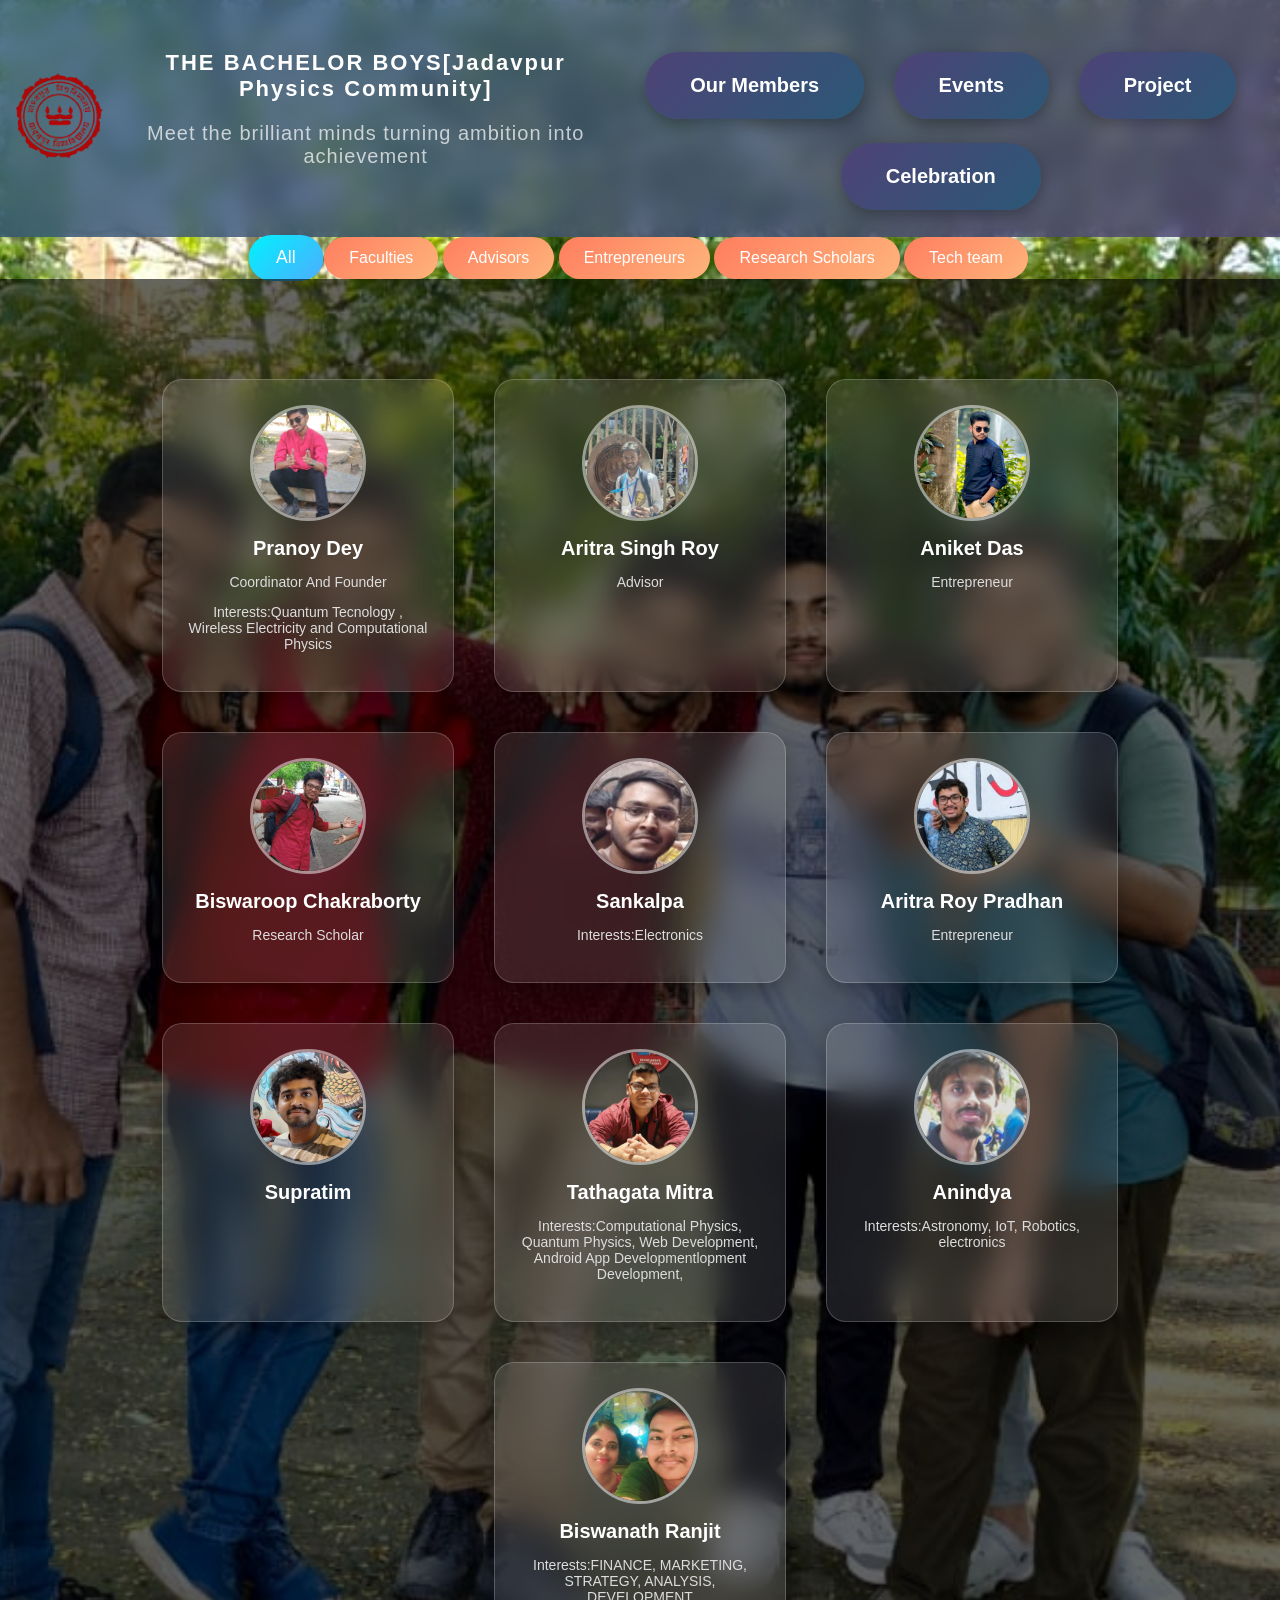
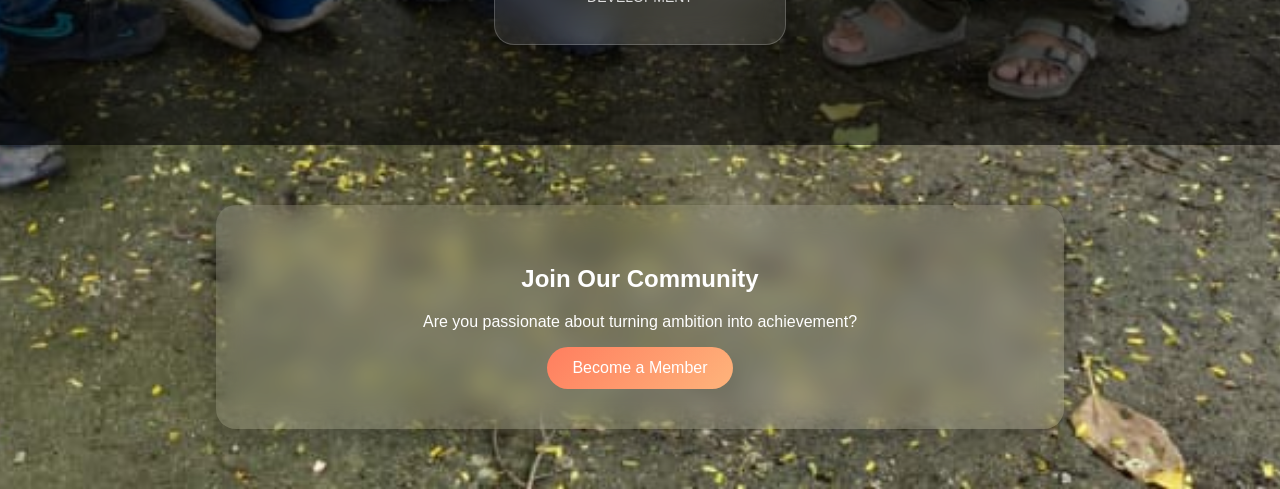
==== index.html @ 6d2b7e26 "Update index.html" ====
<!DOCTYPE html>
<html lang="en">
<head>
  <meta charset="UTF-8">
  <title>Members | Jadavpur Physics</title>
  <link rel="stylesheet" href="style.css">
</head>
<body>

<header>
  <div class="nav-logo">
    <img src="images/logo.png" alt="Logo">

    <div class="brand-text">
      <span class="brand-name">THE BACHELOR BOYS[Jadavpur Physics Community]</span>
      <p class="brand-tagline">
        Meet the brilliant minds turning ambition into achievement
      </p>
    </div>
  </div>

  <div class="filters">
    <button onclick="goToMembers()">Our Members</button>
    <button onclick="goToEvents()">Events</button>
  <button onclick="location.href='project.html'">Project</button>
    <button onclick="location.href='celebration.html'">Celebration</button>
  </div>
</header>

<!-- FILTER BUTTONS -->
<section class="filters">
  <button onclick="filterSelection('all')" class="active">All</button>
  <button onclick="filterSelection('faculty')">Faculties</button>
  <button onclick="filterSelection('advisor')">Advisors</button>
  <button onclick="filterSelection('entrepreneur')">Entrepreneurs</button>
  <button onclick="filterSelection('scholar')">Research Scholars</button>
  <button onclick="filterSelection('student')">Tech team</button>

</section>

<!-- MEMBERS -->
<section class="container">

  <div class="card faculty">
    <img src="images/pranoy.jpeg">
    <h3>Pranoy Dey</h3>
    <p>Coordinator And Founder</p>
   <p>Interests:Quantum Tecnology , Wireless Electricity and Computational Physics</p>
  </div>

  <div class="card advisor">
    <img src="images/aritra.jpeg">
    <h3> Aritra Singh Roy </h3>
    <p>Advisor</p>
  </div>

  <div class="card entrepreneur">
    <img src="images/ak.jpg">
    <h3>Aniket Das</h3>
    <p>Entrepreneur</p>
  </div>

  <div class="card scholar">
    <img src="images/bc.jpeg">
    <h3>Biswaroop Chakraborty</h3>
    <p>Research Scholar</p>
  </div>
  

  <div class="card scholar">
    <img src="images/san.jpeg">
    <h3>Sankalpa</h3>
    <p>Interests:Electronics </p>
  </div>
 <div class="card entrepreneur">
    <img src="images/a.jpeg">
    <h3> Aritra Roy Pradhan</h3>
    <p>Entrepreneur</p>
  </div>
  <div class="card student">
    <img src="images/s.jpeg">
    <h3>Supratim</h3>
    <p></p>
  </div>
    <div class="card student">
    <img src="images/s1.png">
    <h3>Tathagata Mitra</h3>
    <p>Interests:Computational Physics, Quantum Physics, Web Development, Android App Developmentlopment Development,</p>
  </div>
  <div class="card student">
    <img src="images/s2.png">
    <h3>Anindya </h3>
    <p>Interests:Astronomy, IoT, Robotics, electronics</p>
  </div>
    <div class="card student">
    <img src="images/bn.jpeg">
    <h3>Biswanath Ranjit </h3>
    <p>Interests:FINANCE, MARKETING, STRATEGY, ANALYSIS, DEVELOPMENT </p>
  </div>
</section>


<!-- JOIN -->
<section class="join">
  <h2>Join Our Community</h2>
  <p>Are you passionate about turning ambition into achievement?</p>
 <button onclick="window.open('https://docs.google.com/forms/d/e/1FAIpQLSe4tvL_5BIEJ9Wq_hju0xf2f9NUg0RfrI1IEIlpv47K4_K0Xw/viewform')">
  Become a Member
</button>
</section>
<script src="script.js"></script>
</body>
</html>
---- style.css ----
body {
  font-family: 'Poppins', sans-serif;
  margin: 0;
  background: url("images/b.jpeg") no-repeat center;
  background-size: cover;
  text-align: center;
  color: #fff;
}

/* HEADER */
header {
  padding: 15px 10px;
   display: flex;              /* 🔥 important */
  justify-content: space-between;
  align-items: center;
  background: linear-gradient(135deg, rgba(43,88,118,0.8), rgba(78,67,118,0.8));
  backdrop-filter: blur(10px);
  font-size: 16px;
  letter-spacing: 1px;
}
.nav-logo {
  display: flex;
  align-items: center;   /* 🔥 aligns logo + text vertically */
  gap: 12px;
  text-decoration: none;
}

/* keep text stacked */
.brand-text {
  display: flex;
  flex-direction: column;   /* 🔥 name + tagline one below another */
  justify-content: center;
}

/* brand name */
.brand-name {
  font-size: 22px;
  font-weight: 800;
  letter-spacing: 2px;
  color: white;
}

/* tagline */
.brand-tagline {
  font-size: 20px;
  opacity: 0.7;
}
.nav-logo img {
  height: 100px;   /* balanced with text */
}
/* HEADER BUTTONS (🔥 NEW DESIGN) */
header .filters {
  margin-top: 25px;
}

header .filters button {
  padding: 18px 35px;         /* bigger */
  margin: 10px;
  border: none;

  background: linear-gradient(135deg, #4e4376, #2b5876);
  color: white;

  font-size: 18px;
  font-weight: 600;

  border-radius: 50px;        /* pill shape */
  cursor: pointer;

  box-shadow: 0 5px 15px rgba(0,0,0,0.3);
  transition: all 0.3s ease;
}

/* HOVER EFFECT */
header .filters button:hover {
  transform: translateY(-3px) scale(1.08);
  box-shadow: 0 10px 25px rgba(0,0,0,0.5);
  background: linear-gradient(135deg, #ff7e5f, #feb47b);
}

header .filters button {
  padding: 22px 45px;   /* 🔥 increased size */
  margin: 12px;

  font-size: 20px;      /* 🔥 bigger text */
  font-weight: 700;

  border-radius: 60px;  /* slightly more rounded */
}
}

/* FILTER BUTTONS */
.filters {
  margin: 30px;
}

.filters button {
  padding: 12px 25px;
  background: linear-gradient(135deg, #ff7e5f, #feb47b);
  color: white;
  border: none;
  border-radius: 30px;
  cursor: pointer;
  font-size: 16px;
  transition: 0.3s;
}

/* ACTIVE BUTTON */
.filters button.active {
  background: linear-gradient(135deg, #00f2fe, #4facfe);
  transform: scale(1.1);
}
/* CONTAINER */
.container {
  position: relative;
  display: flex;
  flex-wrap: wrap;
  justify-content: center;
  padding: 80px 40px;
}

/* DARK OVERLAY */
.container::before {
  content: "";
  position: absolute;
  inset: 0;
  background: rgba(0, 0, 0, 0.6);
}

/* CARD (GLASS EFFECT) */
.card {
  position: relative;
  z-index: 1;

  background: rgba(255, 255, 255, 0.1);
  margin: 20px;
  padding: 25px;
  width: 240px;
  border-radius: 20px;
  text-align: center;

  backdrop-filter: blur(15px);
  border: 1px solid rgba(255,255,255,0.2);

  box-shadow: 0 8px 25px rgba(0,0,0,0.3);
  transition: all 0.4s ease;

  display: none;
}

/* SHOW CLASS */
.show {
  display: block;
}

/* IMAGE */
.card img {
  width: 110px;
  height: 110px;
  border-radius: 50%;
  object-fit: cover;
  border: 3px solid rgba(255,255,255,0.5);
}

/* TEXT */
.card h3 {
  margin: 12px 0 5px;
  font-size: 20px;
}

.card p {
  color: #ddd;
  font-size: 14px;
}

/* HOVER EFFECT */
.card:hover {
  transform: translateY(-15px) scale(1.05);
  box-shadow: 0 15px 40px rgba(0,0,0,0.5);
}

.projects {
  position: relative;
  padding: 80px 40px;
  display: flex;
  flex-direction: column;
  align-items: center;
}

/* DARK OVERLAY */
.projects::before {
  content: "";
  position: absolute;
  inset: 0;
  background: rgba(0, 0, 0, 0.6);
}

/* PROJECT CONTAINER */
.project-container {
  position: relative;
  z-index: 1;
  display: flex;
  flex-wrap: wrap;
  justify-content: center;
}

/* PROJECT CARD */
.project-card {
  position: relative;
  z-index: 1;

  background: rgba(255, 255, 255, 0.1);
  margin: 20px;
  padding: 25px;
  width: 240px;
  border-radius: 20px;
  text-align: center;

  backdrop-filter: blur(15px);
  border: 1px solid rgba(255,255,255,0.2);

  box-shadow: 0 8px 25px rgba(0,0,0,0.3);
  transition: all 0.4s ease;
}

/* IMAGE */
.project-card img {
  width: 110px;
  height: 110px;
  border-radius: 15px;
  object-fit: cover;
  margin-bottom: 10px;
}

/* TEXT */
.project-card h3 {
  margin: 12px 0 5px;
  font-size: 20px;
}

.project-card p {
  color: #ddd;
  font-size: 14px;
}

/* HOVER */
.project-card:hover {
  transform: translateY(-15px) scale(1.05);
  box-shadow: 0 15px 40px rgba(0,0,0,0.5);
}

/* BUTTON */
.project-card button {
  margin-top: 12px;
  padding: 10px 20px;
  border: none;
  background: linear-gradient(135deg, #ff7e5f, #feb47b);
  border-radius: 25px;
  cursor: pointer;
  transition: 0.3s;
}

.project-card button:hover {
  transform: scale(1.1);
  box-shadow: 0 5px 20px rgba(255,126,95,0.6);
}

/* ===============================
   JOIN SECTION
   =============================== */
.join {
  margin: 60px auto;
  padding: 40px;
  width: 60%;
  background: rgba(255,255,255,0.1);
  backdrop-filter: blur(12px);
  border-radius: 20px;
  color: white;
  box-shadow: 0 10px 30px rgba(0,0,0,0.3);
}

/* JOIN BUTTON */
.join button {
  padding: 12px 25px;
  background: linear-gradient(135deg, #ff7e5f, #feb47b);
  color: white;
  border: none;
  border-radius: 30px;
  cursor: pointer;
  font-size: 16px;
  transition: 0.3s;
}

.join button:hover {
  transform: scale(1.1);
  box-shadow: 0 5px 20px rgba(255,126,95,0.6);
}
/* ===============================
   CELEBRATION GALLERY (ISDRC STYLE)
=============================== */

.gallery-section {
  position: relative;
  padding: 80px 40px;
  text-align: center;
}

/* DARK OVERLAY (same as container/projects) */
.gallery-section::before {
  content: "";
  position: absolute;
  inset: 0;
  background: rgba(0, 0, 0, 0.6);
}

/* TITLE */
.gallery-section h2,
.gallery-section p {
  position: relative;
  z-index: 1;
}

/* GRID */
.gallery {
  position: relative;
  z-index: 1;

  display: grid;
  grid-template-columns: repeat(auto-fit, minmax(250px, 1fr));
  gap: 15px;
  margin-top: 30px;
}

/* CARD STYLE (MATCH YOUR GLASS DESIGN) */
.gallery-item {
  overflow: hidden;
  border-radius: 15px;
  position: relative;

  background: rgba(255,255,255,0.1);
  backdrop-filter: blur(10px);
}

/* IMAGE */
.gallery-item img {
  width: 100%;
  height: 220px;
  object-fit: cover;
  cursor: pointer;

  transition: 0.4s ease;
}

/* HOVER EFFECT */
.gallery-item:hover img {
  transform: scale(1.1);
  filter: brightness(70%);
}

/* OVERLAY TEXT */
.gallery-item::after {
  content: "View";
  position: absolute;
  top: 50%;
  left: 50%;
  transform: translate(-50%, -50%);

  opacity: 0;
  color: white;
  font-size: 18px;
  font-weight: bold;

  transition: 0.3s;
}

.gallery-item:hover::after {
  opacity: 1;
}

/* ===============================
   LIGHTBOX (FULLSCREEN IMAGE)
=============================== */

#lightbox {
  display: none;
  position: fixed;
  z-index: 999;
  top: 0;
  left: 0;

  width: 100%;
  height: 100%;

  background: rgba(0,0,0,0.95);
  text-align: center;
}

#lightbox img {
  max-width: 85%;
  max-height: 80%;
  margin-top: 5%;
  border-radius: 15px;
}

#lightbox span {
  position: absolute;
  top: 20px;
  right: 40px;

  font-size: 45px;
  color: white;
  cursor: pointer;
}
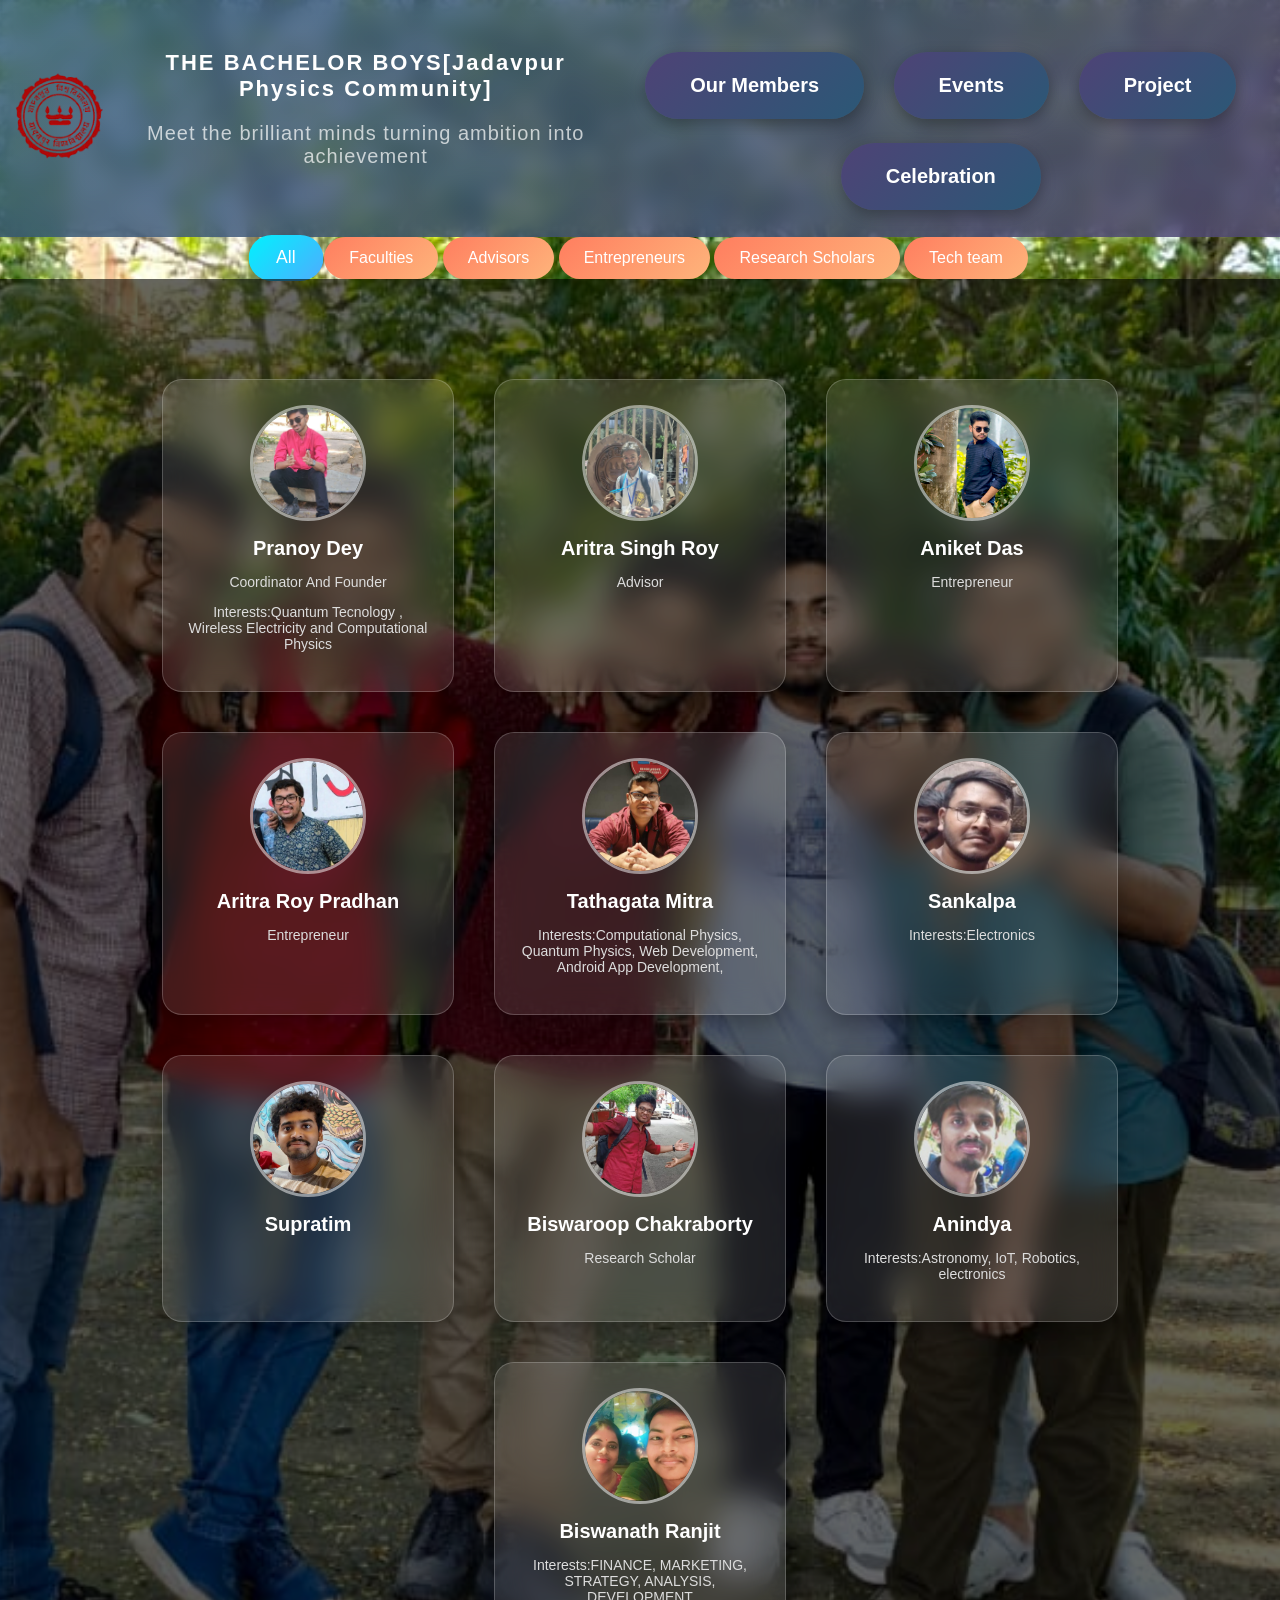
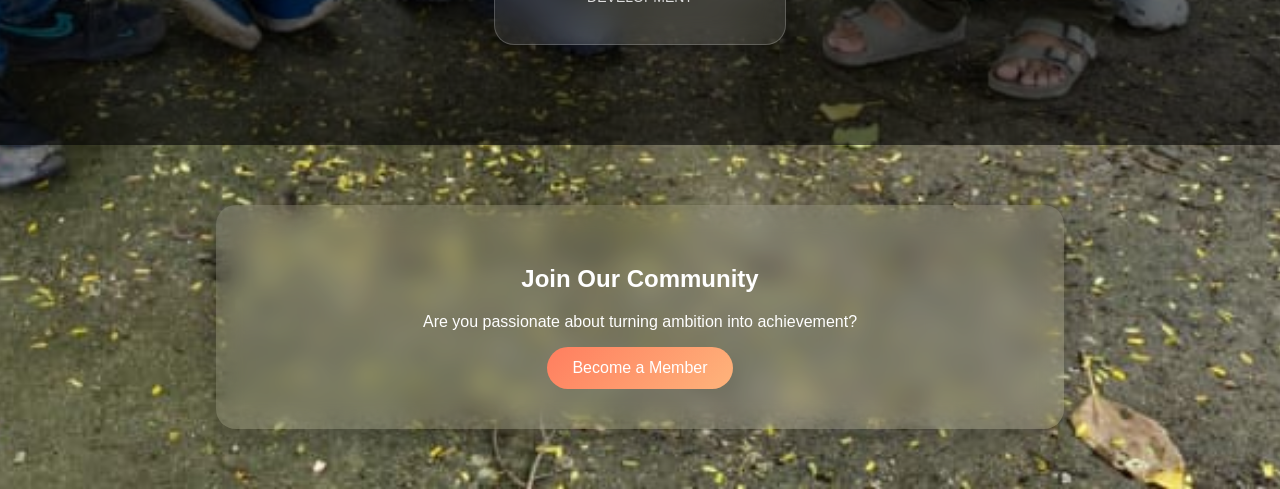
==== commit b21bc9ec: "Update index.html" ====
--- a/index.html
+++ b/index.html
@@ -59,33 +59,31 @@
     <h3>Aniket Das</h3>
     <p>Entrepreneur</p>
   </div>
-
-  <div class="card scholar">
-    <img src="images/bc.jpeg">
-    <h3>Biswaroop Chakraborty</h3>
-    <p>Research Scholar</p>
+ <div class="card entrepreneur">
+    <img src="images/a.jpeg">
+    <h3> Aritra Roy Pradhan</h3>
+    <p>Entrepreneur</p>
   </div>
-  
+    <div class="card student">
+    <img src="images/s1.png">
+    <h3>Tathagata Mitra</h3>
+    <p>Interests:Computational Physics, Quantum Physics, Web Development, Android App Development,</p>
+  </div>
 
   <div class="card scholar">
     <img src="images/san.jpeg">
     <h3>Sankalpa</h3>
     <p>Interests:Electronics </p>
   </div>
- <div class="card entrepreneur">
-    <img src="images/a.jpeg">
-    <h3> Aritra Roy Pradhan</h3>
-    <p>Entrepreneur</p>
-  </div>
   <div class="card student">
     <img src="images/s.jpeg">
     <h3>Supratim</h3>
     <p></p>
   </div>
-    <div class="card student">
-    <img src="images/s1.png">
-    <h3>Tathagata Mitra</h3>
-    <p>Interests:Computational Physics, Quantum Physics, Web Development, Android App Developmentlopment Development,</p>
+   <div class="card scholar">
+    <img src="images/bc.jpeg">
+    <h3>Biswaroop Chakraborty</h3>
+    <p>Research Scholar</p>
   </div>
   <div class="card student">
     <img src="images/s2.png">
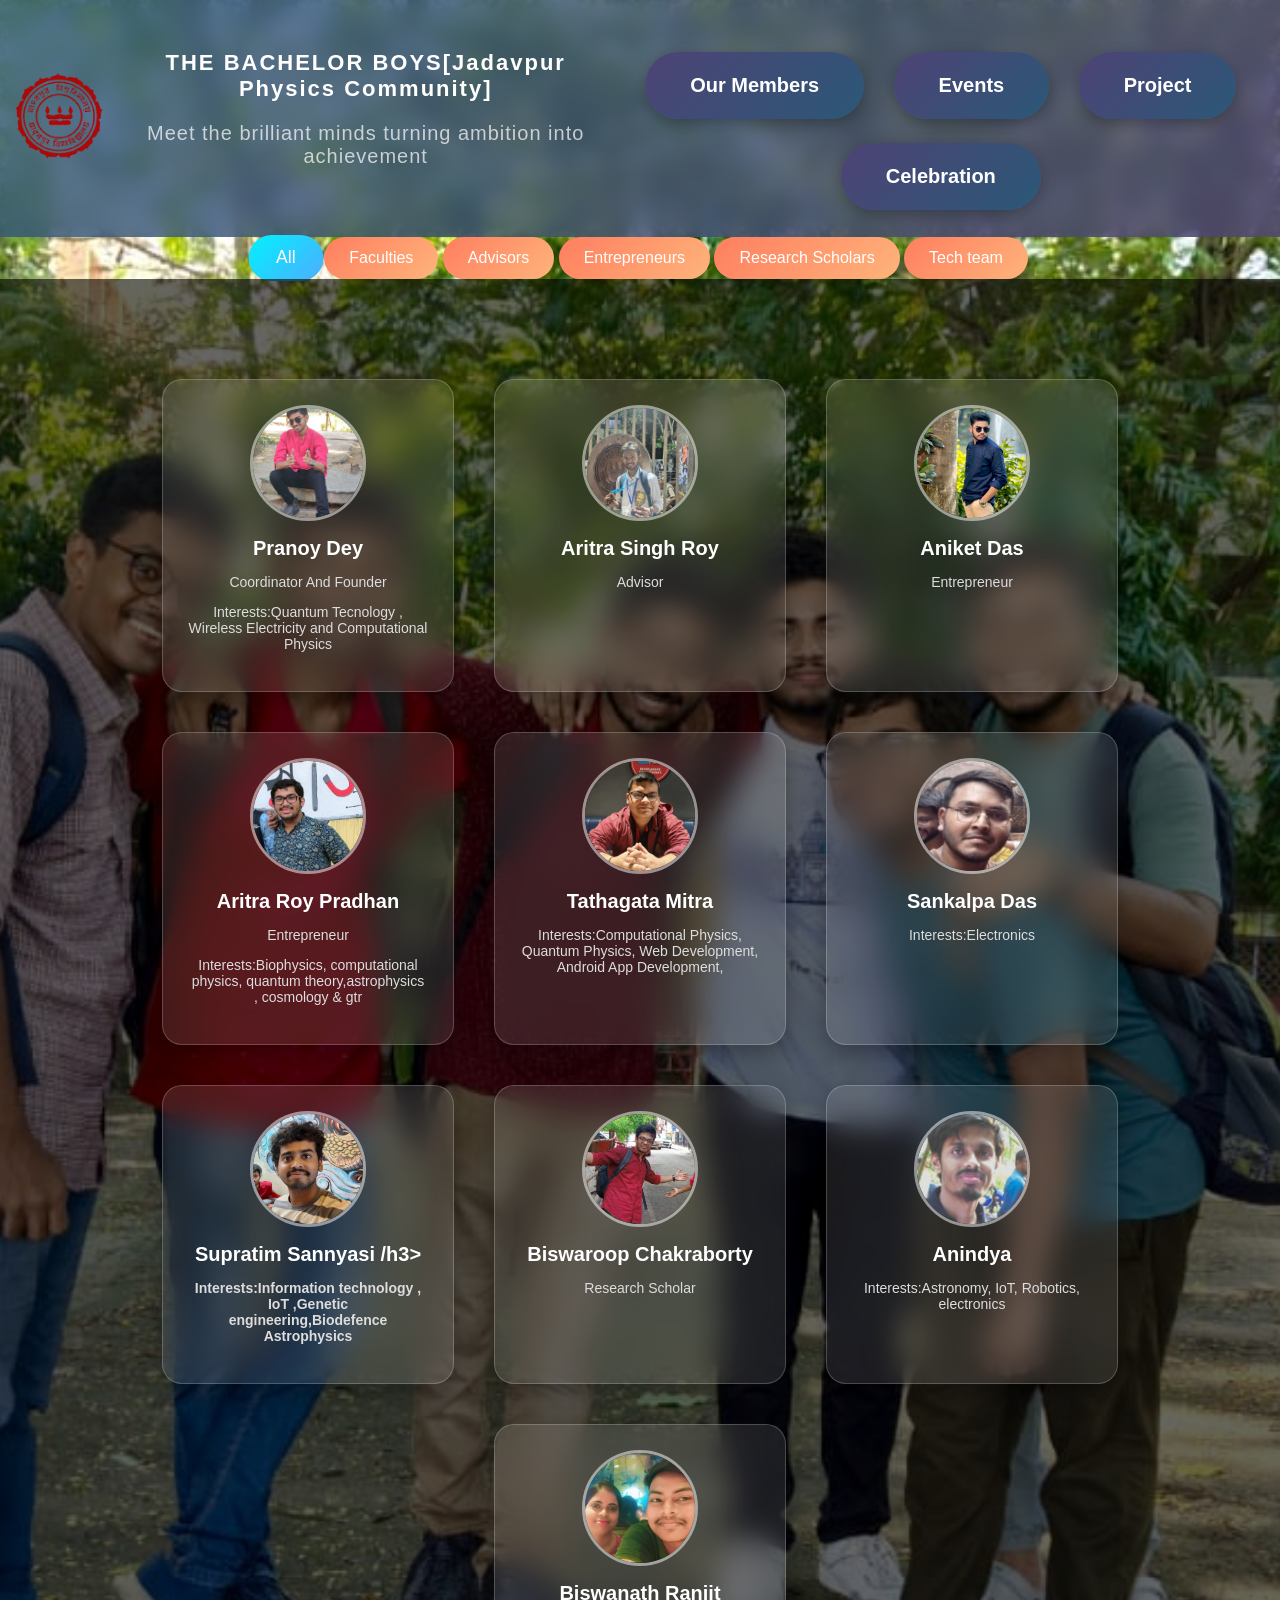
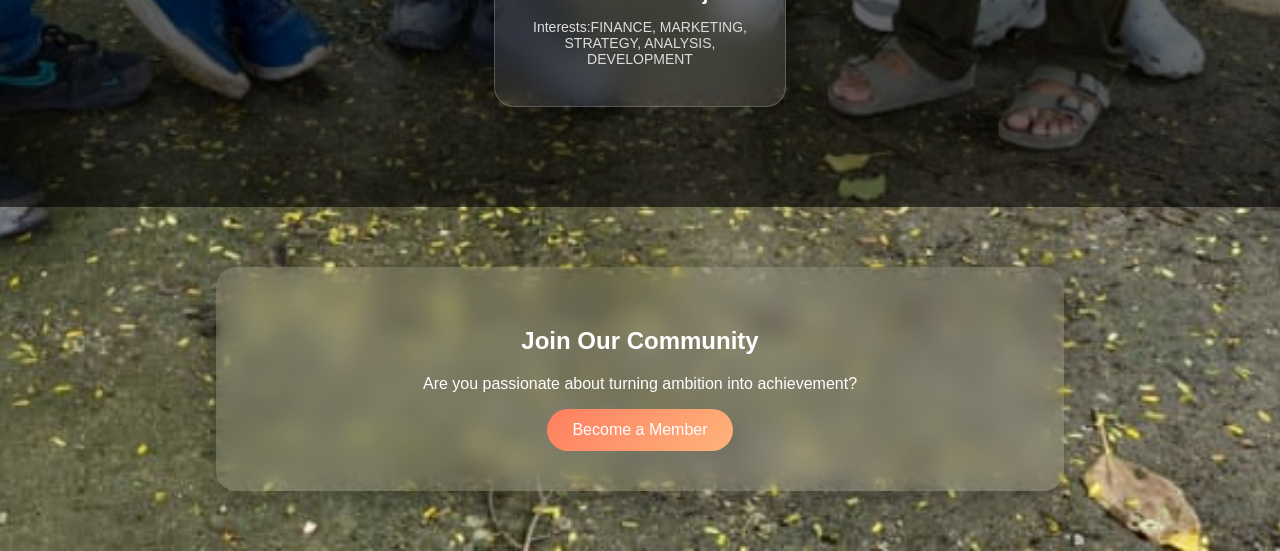
==== commit 9fe996c9: "Revise names and interests in index.html Updated names and interests for several individuals." ====
--- a/index.html
+++ b/index.html
@@ -63,6 +63,7 @@
     <img src="images/a.jpeg">
     <h3> Aritra Roy Pradhan</h3>
     <p>Entrepreneur</p>
+   <p>Interests:Biophysics, computational physics, quantum theory,astrophysics , cosmology & gtr</p>
   </div>
     <div class="card student">
     <img src="images/s1.png">
@@ -72,13 +73,13 @@
 
   <div class="card scholar">
     <img src="images/san.jpeg">
-    <h3>Sankalpa</h3>
+    <h3>Sankalpa Das</h3>
     <p>Interests:Electronics </p>
   </div>
   <div class="card student">
     <img src="images/s.jpeg">
-    <h3>Supratim</h3>
-    <p></p>
+    <h3>Supratim Sannyasi /h3>
+    <p>Interests:Information technology , IoT ,Genetic engineering,Biodefence Astrophysics</p>
   </div>
    <div class="card scholar">
     <img src="images/bc.jpeg">
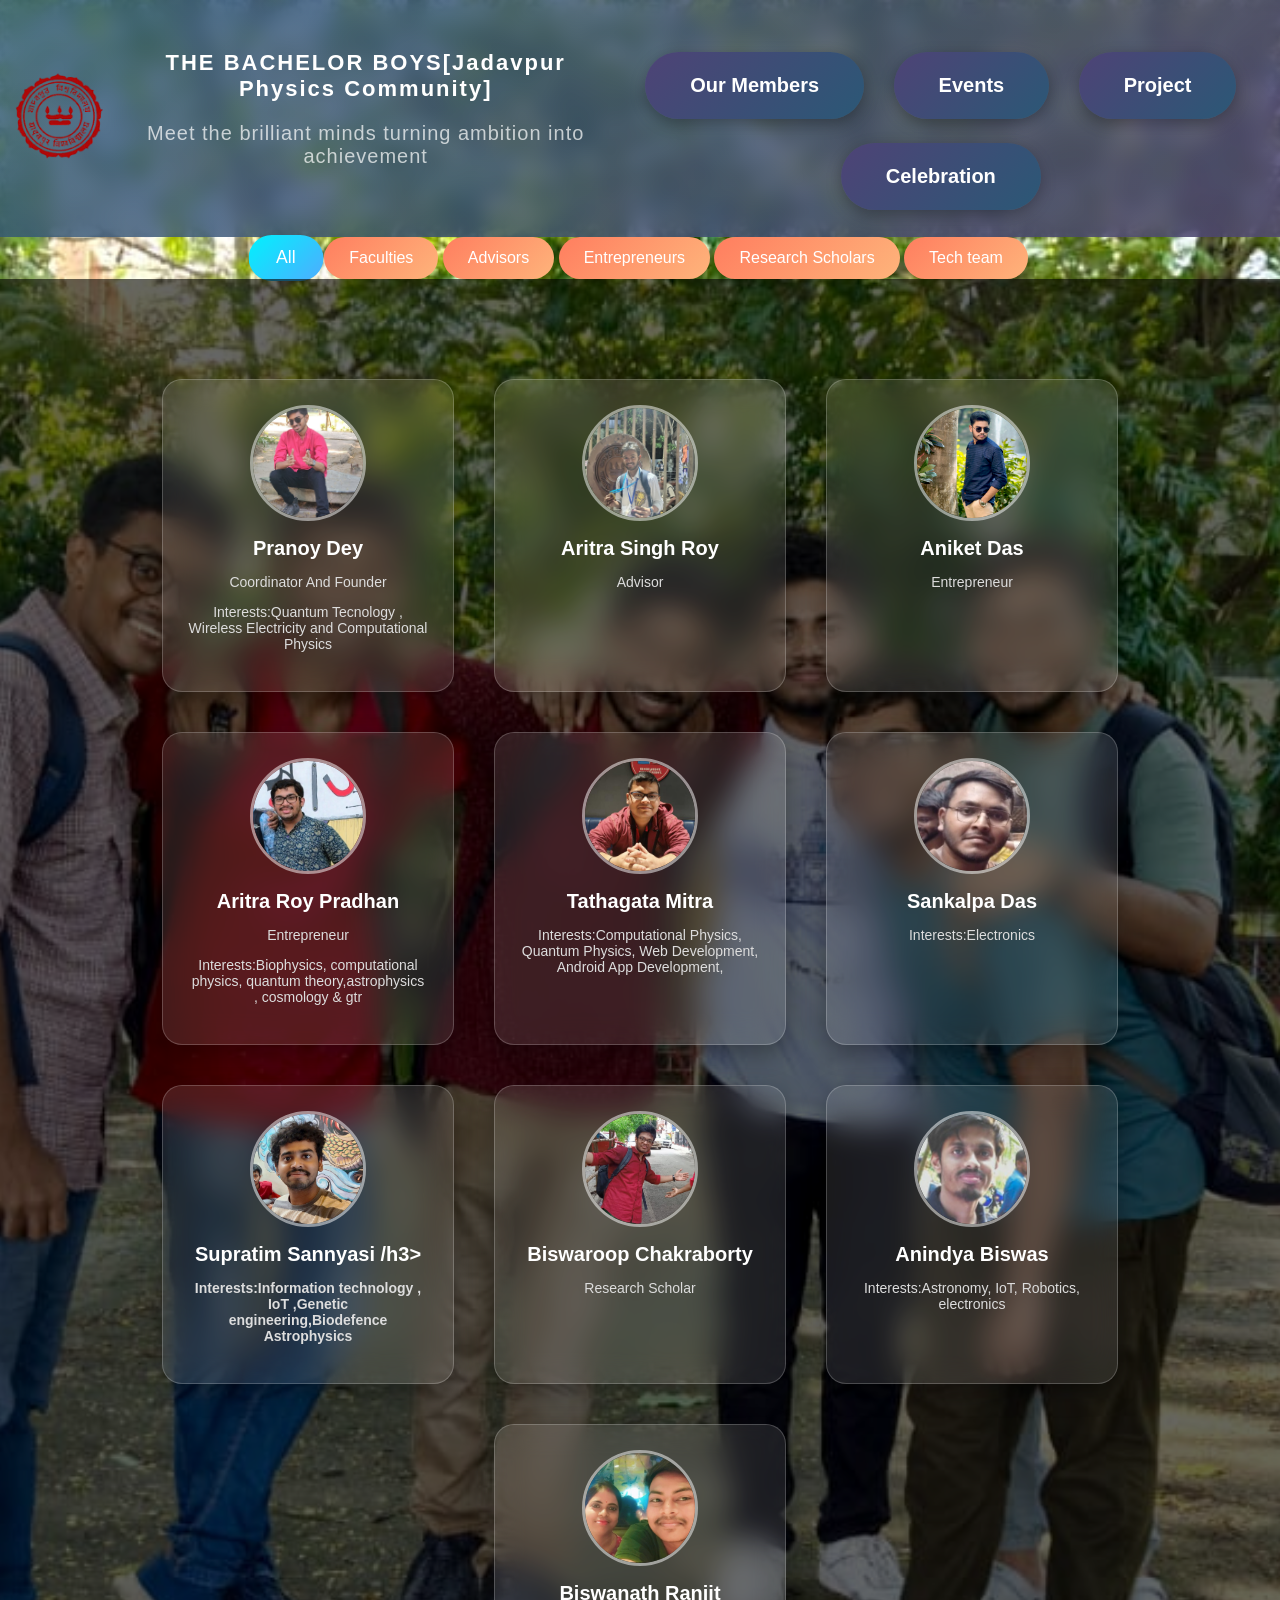
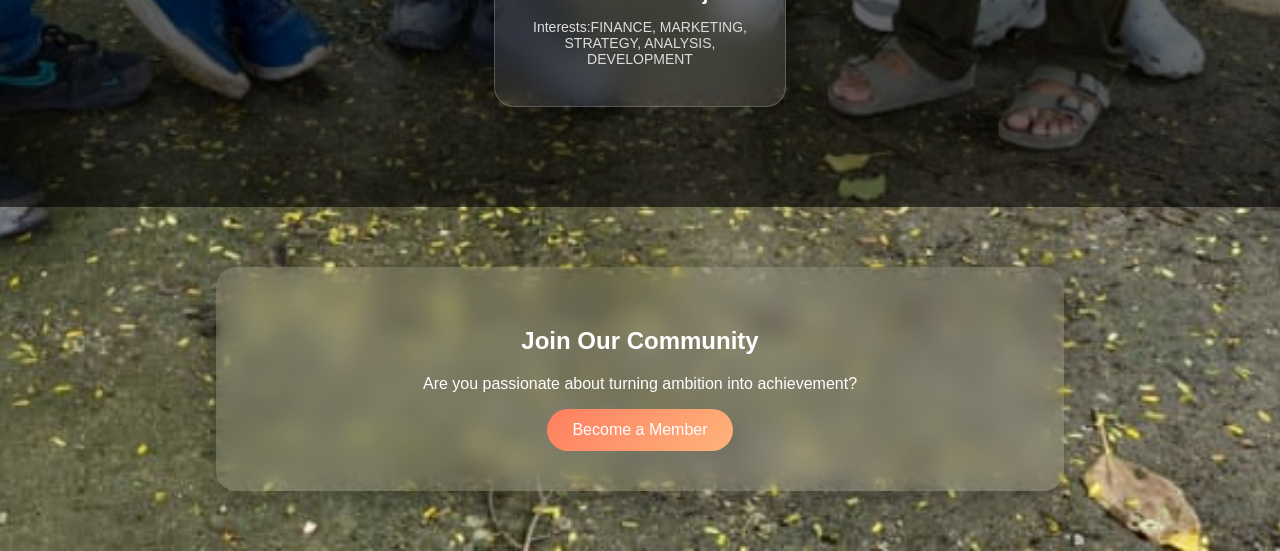
==== commit 99b19f37: "Update index.html" ====
--- a/index.html
+++ b/index.html
@@ -88,7 +88,7 @@
   </div>
   <div class="card student">
     <img src="images/s2.png">
-    <h3>Anindya </h3>
+    <h3>Anindya Biswas </h3>
     <p>Interests:Astronomy, IoT, Robotics, electronics</p>
   </div>
     <div class="card student">
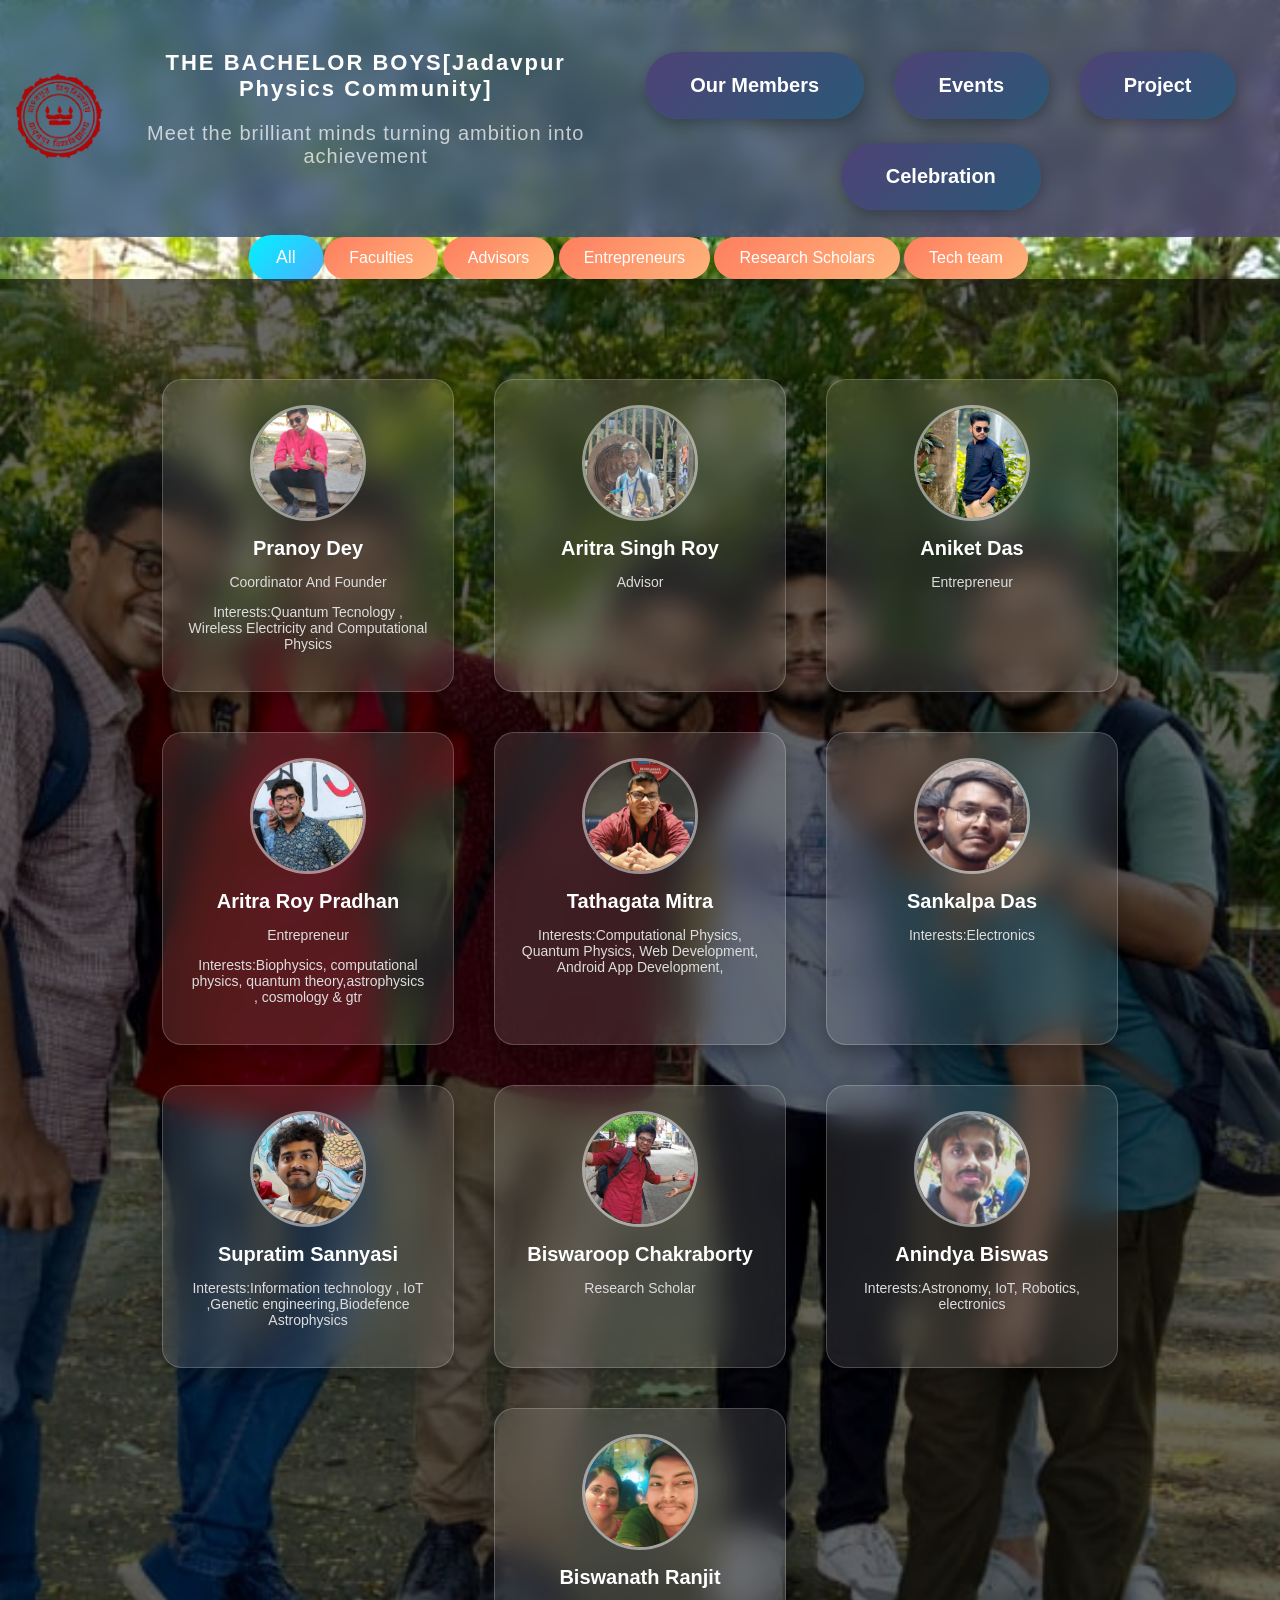
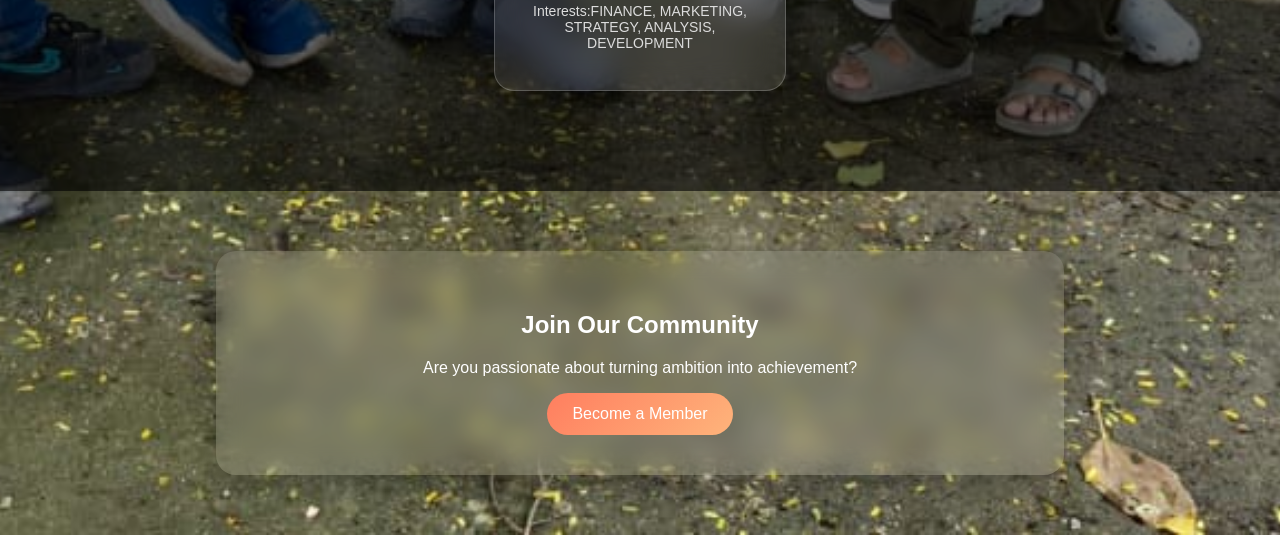
==== commit 0ec5b066: "Update index.html" ====
--- a/index.html
+++ b/index.html
@@ -78,7 +78,7 @@
   </div>
   <div class="card student">
     <img src="images/s.jpeg">
-    <h3>Supratim Sannyasi /h3>
+    <h3>Supratim Sannyasi </h3>
     <p>Interests:Information technology , IoT ,Genetic engineering,Biodefence Astrophysics</p>
   </div>
    <div class="card scholar">
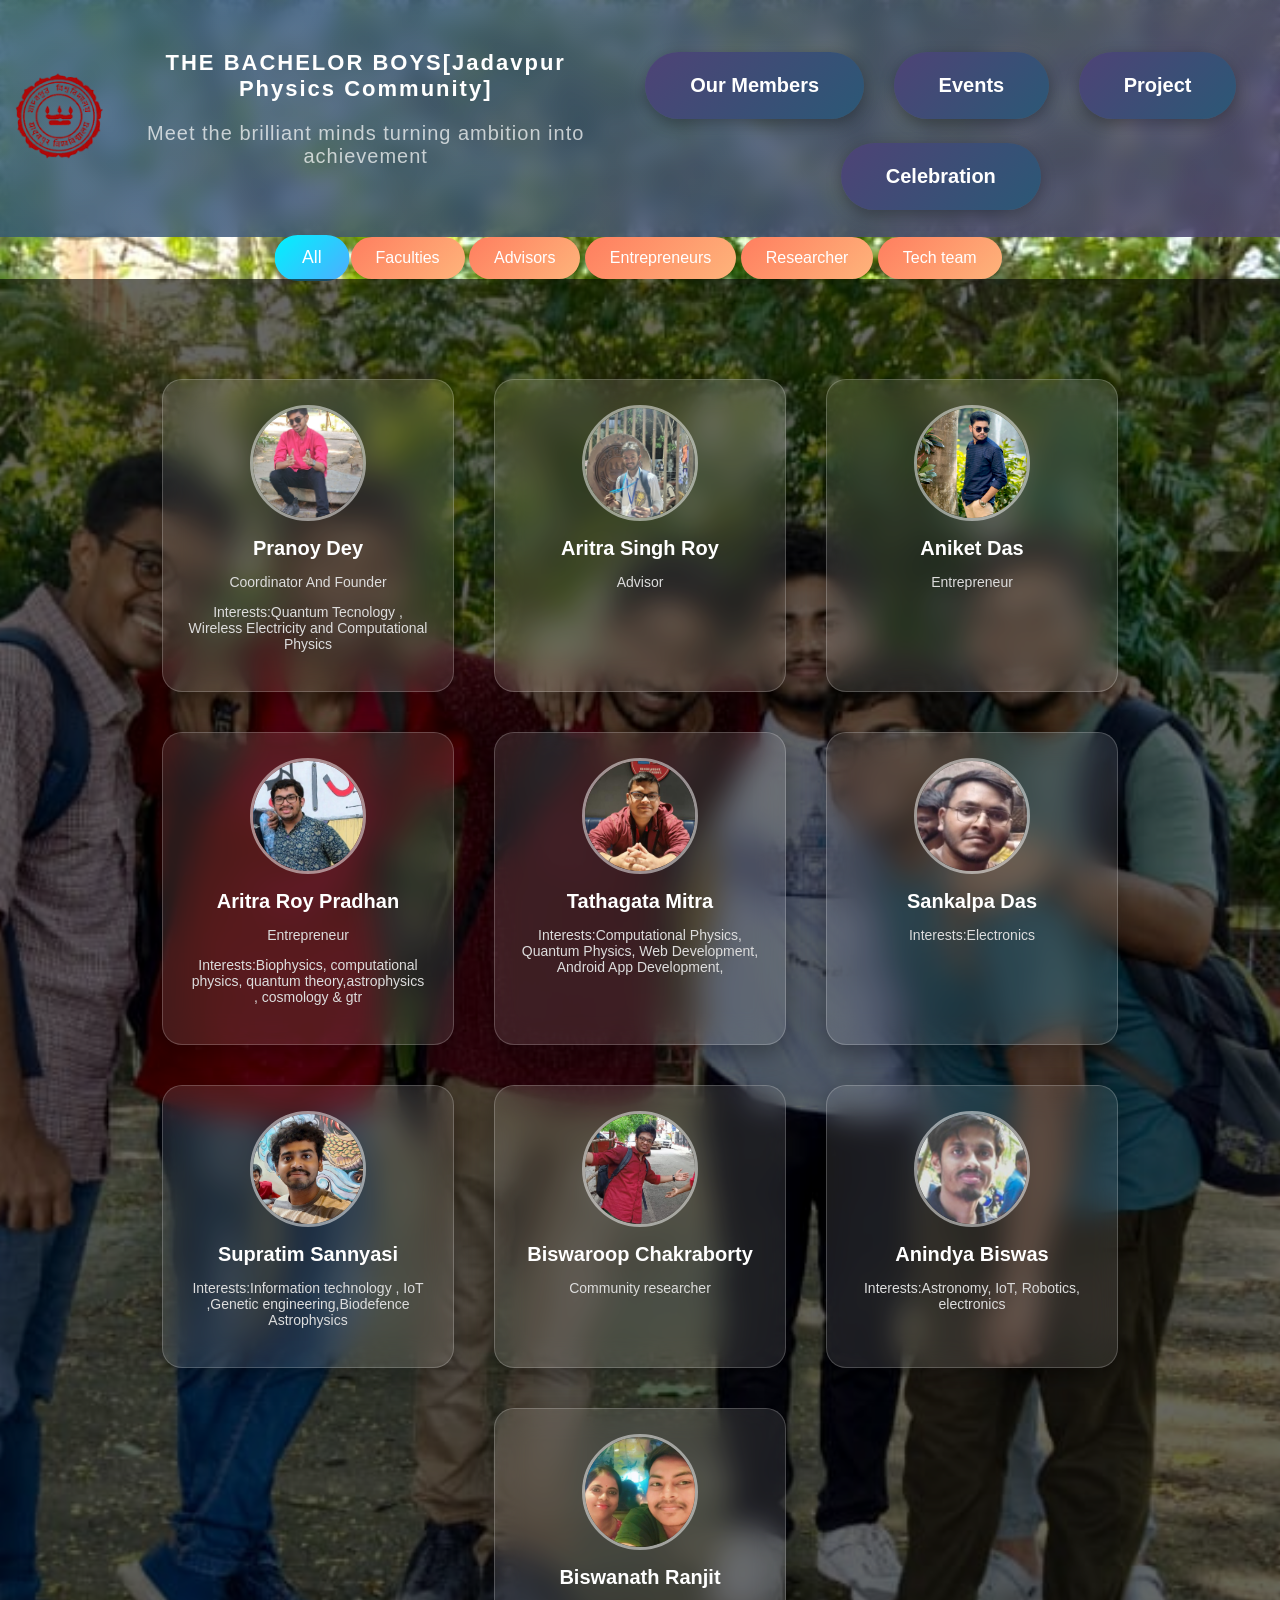
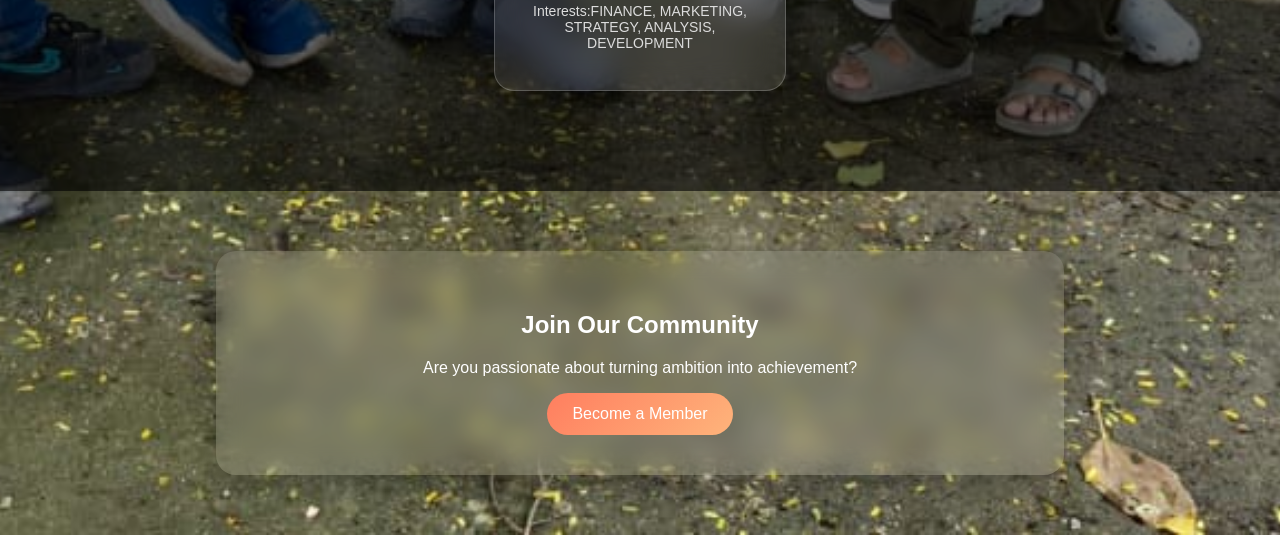
==== commit 97365e96: "Update index.html" ====
--- a/index.html
+++ b/index.html
@@ -33,7 +33,7 @@
   <button onclick="filterSelection('faculty')">Faculties</button>
   <button onclick="filterSelection('advisor')">Advisors</button>
   <button onclick="filterSelection('entrepreneur')">Entrepreneurs</button>
-  <button onclick="filterSelection('scholar')">Research Scholars</button>
+  <button onclick="filterSelection('scholar')">Researcher</button>
   <button onclick="filterSelection('student')">Tech team</button>
 
 </section>
@@ -84,7 +84,7 @@
    <div class="card scholar">
     <img src="images/bc.jpeg">
     <h3>Biswaroop Chakraborty</h3>
-    <p>Research Scholar</p>
+    <p>Community researcher</p>
   </div>
   <div class="card student">
     <img src="images/s2.png">
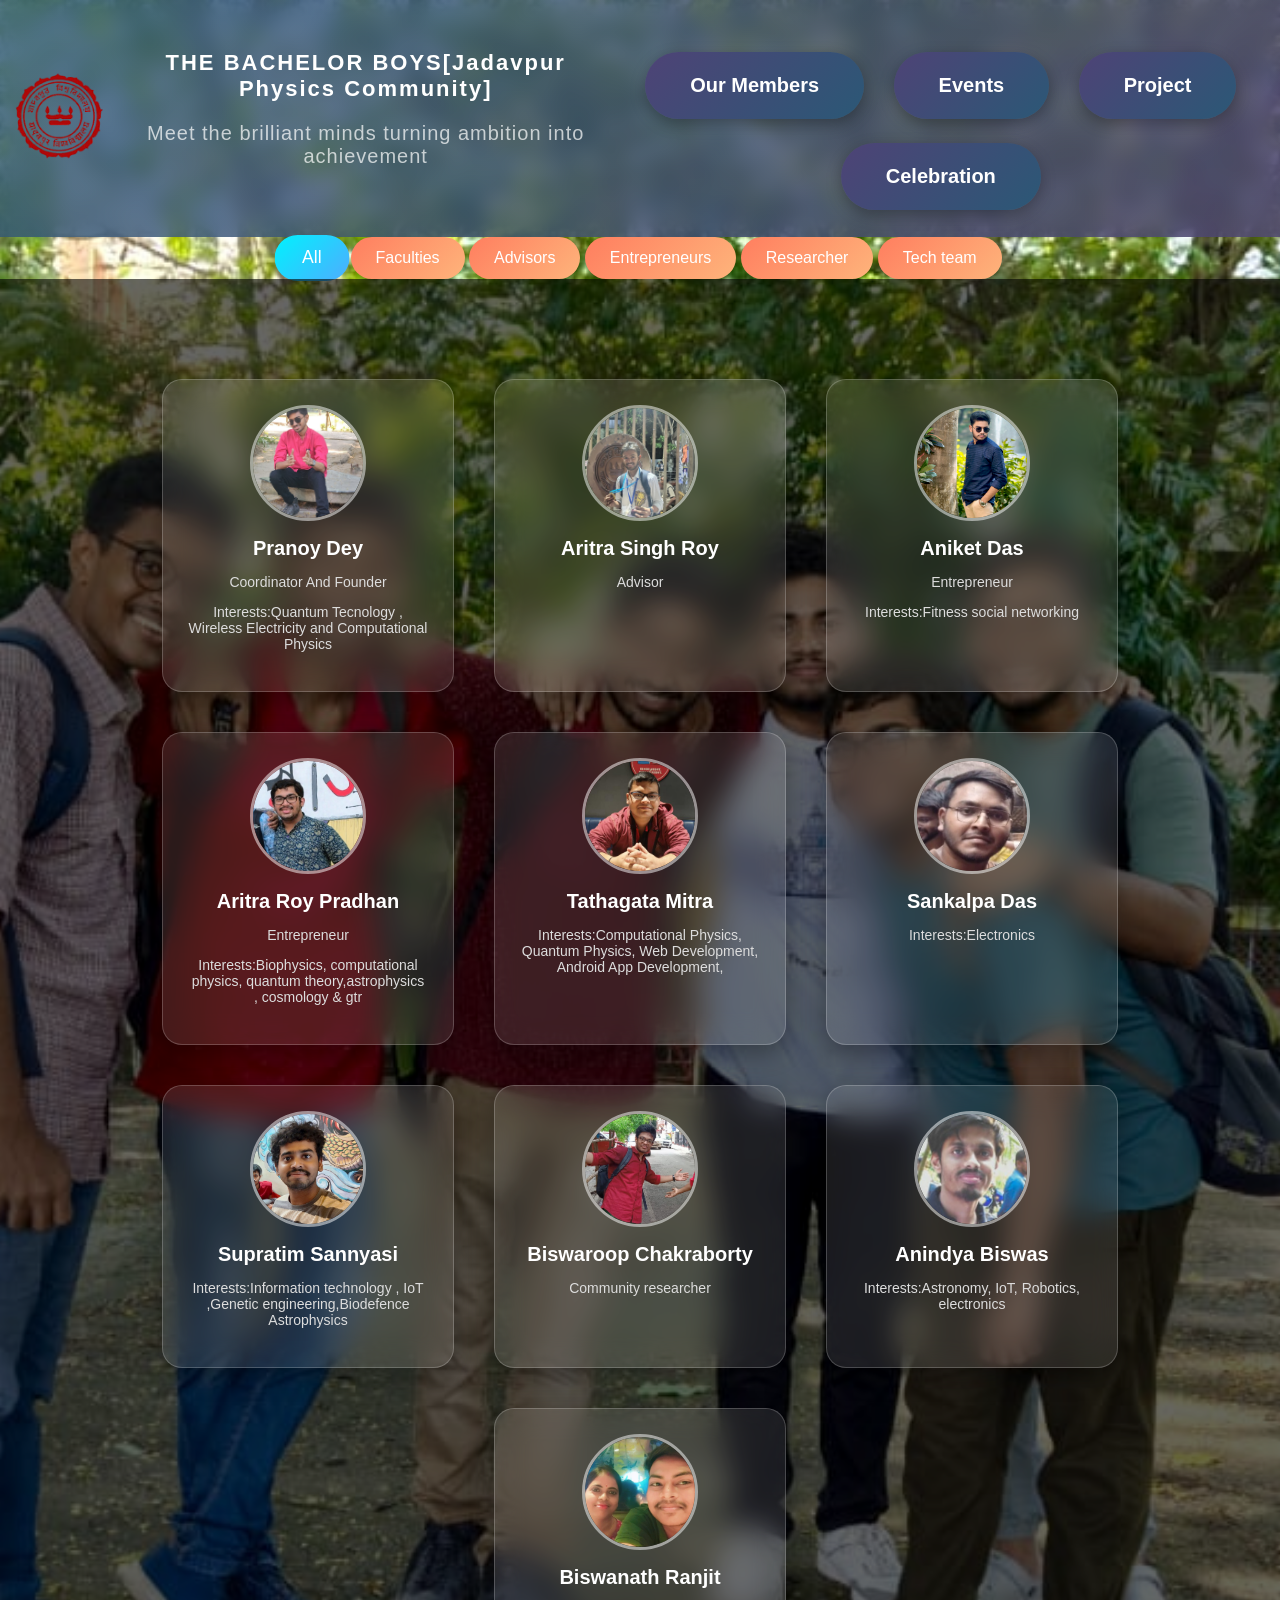
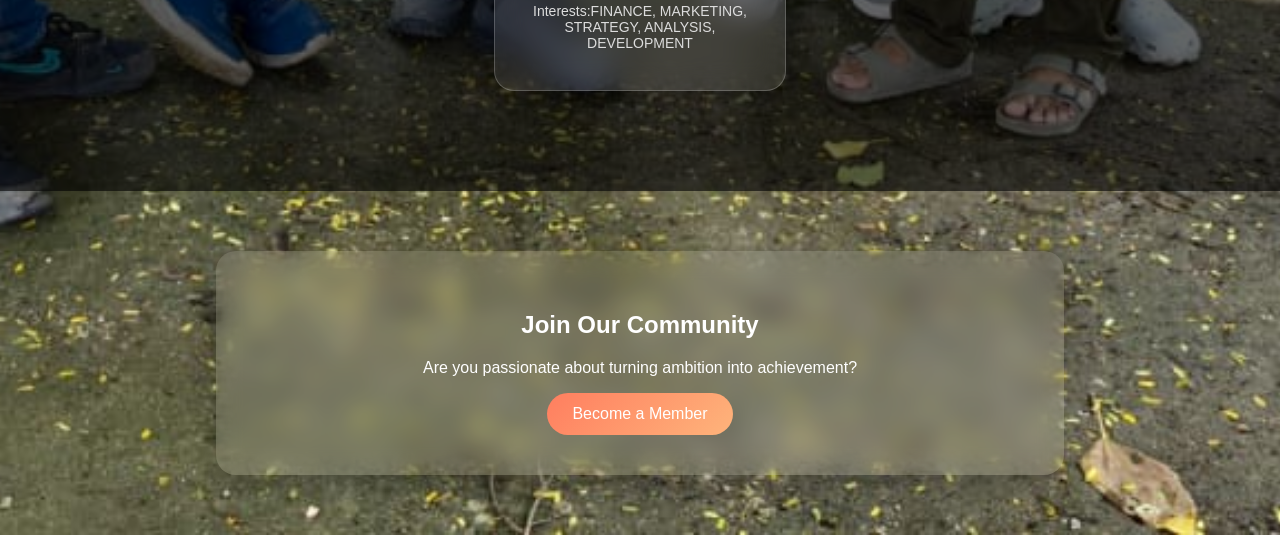
==== commit 437aa563: "Update index.html" ====
--- a/index.html
+++ b/index.html
@@ -58,6 +58,7 @@
     <img src="images/ak.jpg">
     <h3>Aniket Das</h3>
     <p>Entrepreneur</p>
+     <p>Interests:Fitness social networking</p>
   </div>
  <div class="card entrepreneur">
     <img src="images/a.jpeg">
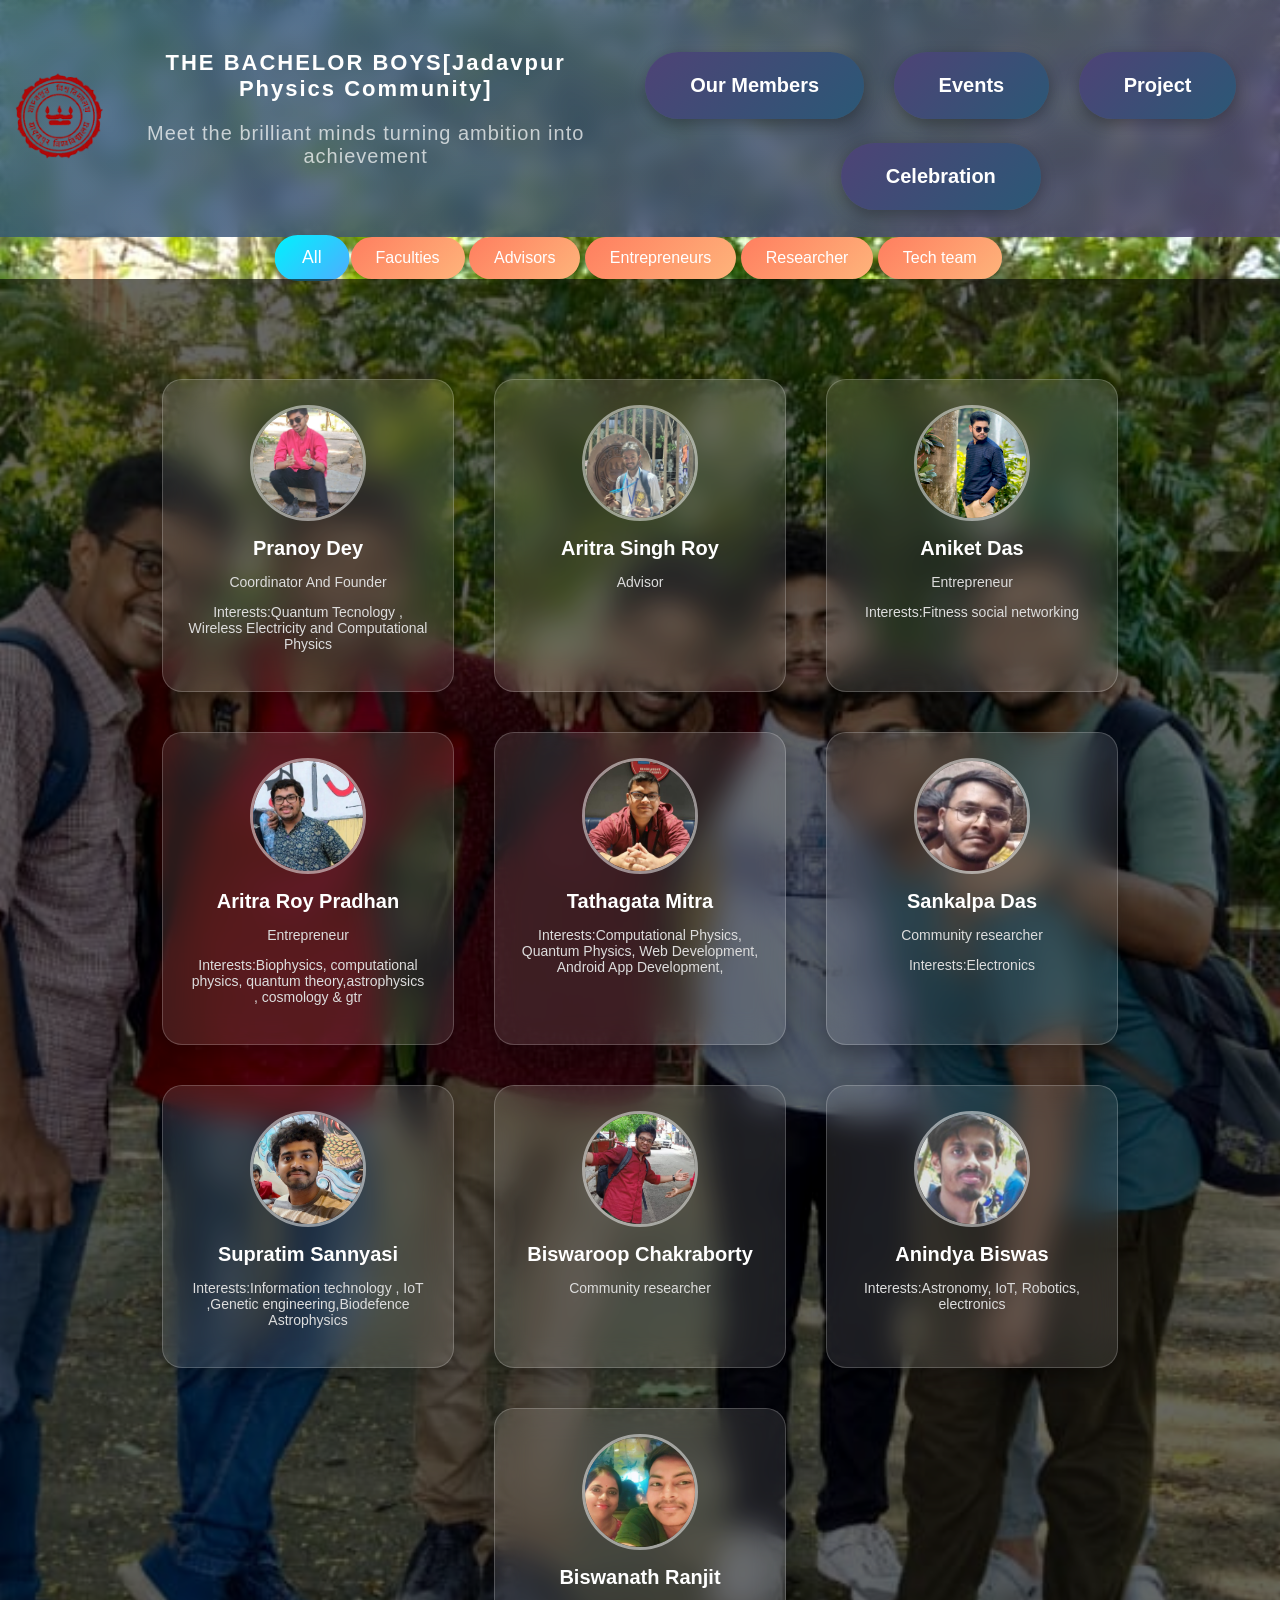
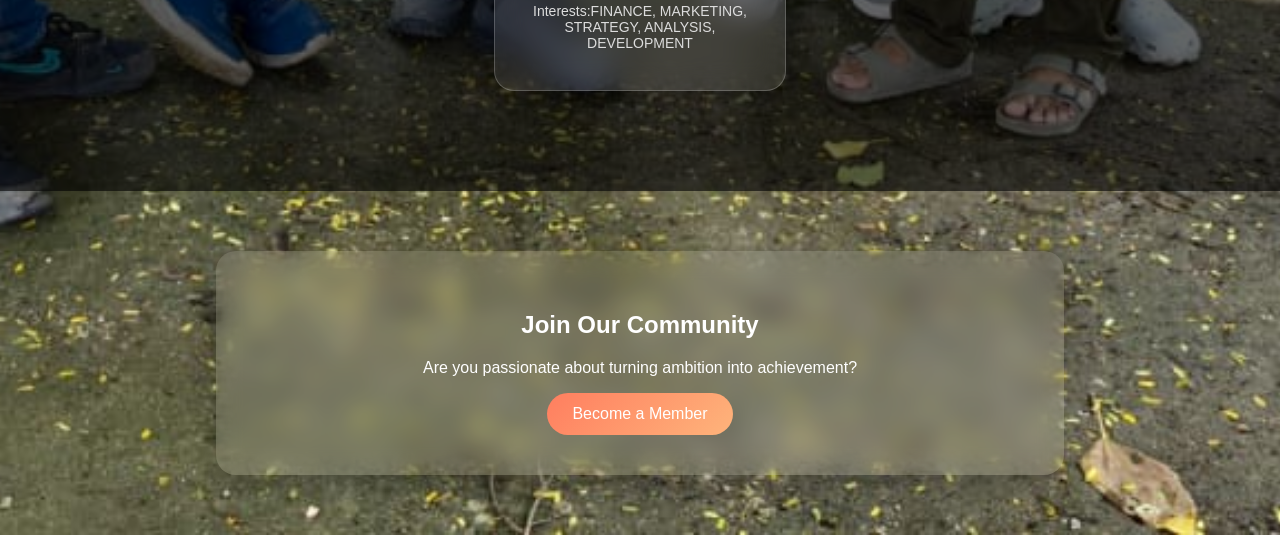
==== commit 13c1808e: "Update index.html" ====
--- a/index.html
+++ b/index.html
@@ -75,6 +75,7 @@
   <div class="card scholar">
     <img src="images/san.jpeg">
     <h3>Sankalpa Das</h3>
+     <p>Community researcher</p>
     <p>Interests:Electronics </p>
   </div>
   <div class="card student">
